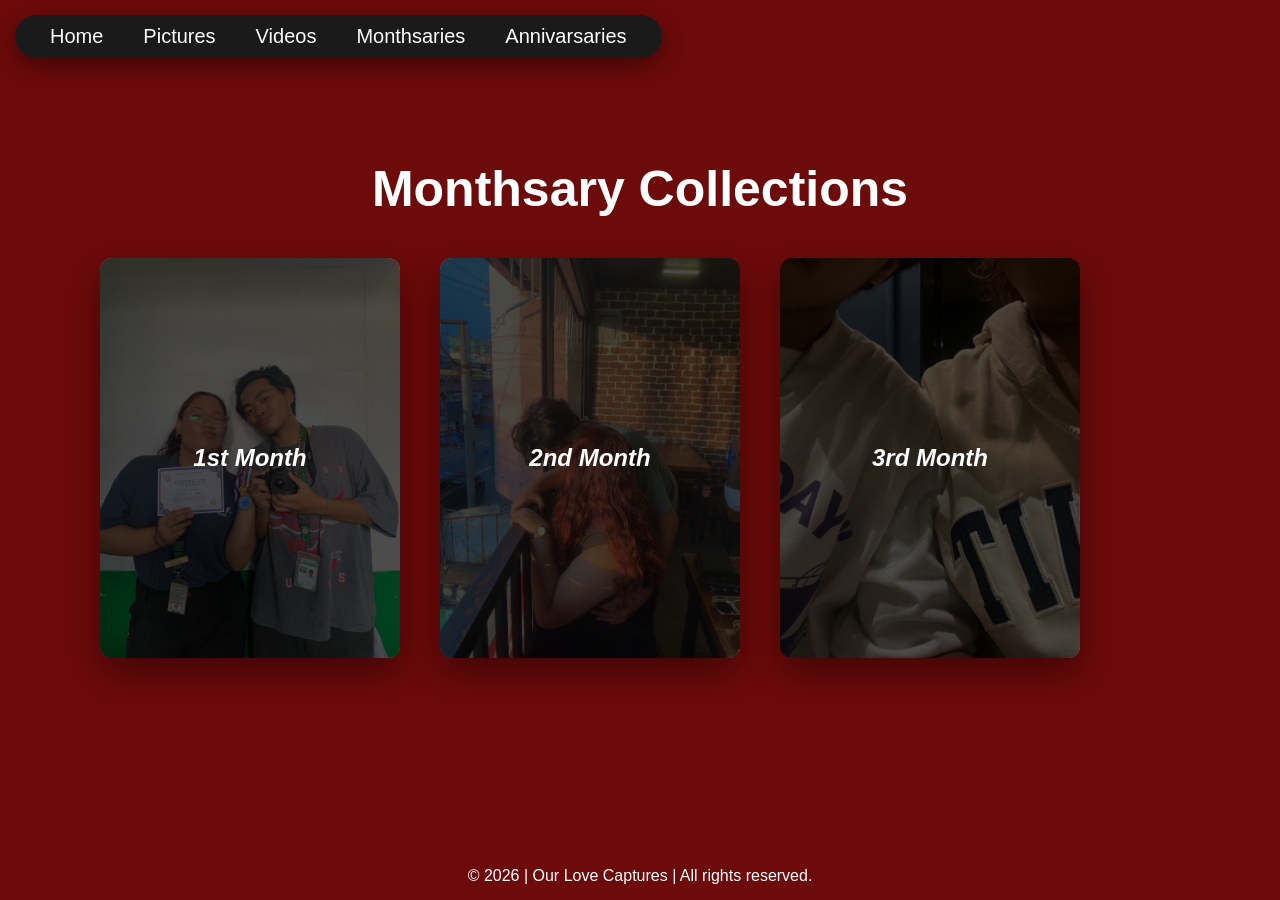
==== 1st.html @ 9244da83 "first commit" ====
<!DOCTYPE html>
<html lang="en">
<head>
    <meta charset="UTF-8">
    <meta name="viewport" content="width=device-width, initial-scale=1.0">
    <title>Monthsary Collections</title>
    <link rel="stylesheet" href="1st.css">
</head>
<body>
    <h1>Monthsary Collections</h1>

    <nav>
        <ul>
            <li><a href="index.html">Home</a></li>
            <li><a href="pictures.html">Pictures</a></li>
            <li><a href="videos.html">Videos</a></li>
            <li><a href="1st.html">Monthsaries</a></li>
            <li><a href="2nd.html">Annivarsaries</a></li>
        </ul>
    </nav>

    <div class="card-container">
        <a href="fm.html">    
            <div class="card">
                <img src="IMG_7839.jpg" alt="Monthversary Picture">
            </div>
        </a>

        <a href="sm.html">    
            <div class="second-card">
                <img src="sm8.jpg" alt="Monthversary Picture">
            </div>
        </a>

        <a href="tm.html">    
            <div class="third-card">
                <img src="./IMG_9196.jpg" alt="Monthversary Picture">
            </div>
        </a>
    </div>

    <footer class="site-footer">
        <p>&copy; 2026 | Our Love Captures | All rights reserved.</p>
    </footer>
</body>
</html>
---- 1st.css ----
* {
    margin: 0;
    padding: 0;
    box-sizing: border-box;
    font-family: sans-serif;
}

body {
    min-height: 100vh;
    background: rgb(109, 10, 10);
    display: block; 
    padding-top: 160px; 
}

/* NAVBAR DESIGN */
nav {
    position: fixed; 
    top: 15px; 
    left: 15px;
    z-index: 1000;
    padding: 10px 25px;
    background-color: #1a1a1a; 
    border-radius: 50px; 
    box-shadow: 0 8px 24px rgba(0, 0, 0, 0.4);
}

ul {
    list-style-type: none;
    display: flex;
    gap: 20px;
}

ul a {
    color: #ffffff; 
    text-decoration: none;
    font-size: 20px;
    padding: 5px 10px;
}

ul a:hover {
    color: red;
}

/* CENTERED TITLE */
h1 {
    text-align: center;
    font-size: 50px;
    font-weight: 900;
    color: #ffffff;
    margin-bottom: 40px; 
}

/* NEW: Card Container to align elements left-to-right */
.card-container {
    display: flex;
    flex-wrap: wrap;
    gap: 40px;          /* Spacing between the cards */
    padding-left: 100px; /* Aligns the group away from the left edge */
}

/* CARDS COMMON STYLES (Optional cleanup: you can merge these, but keeping them separate for your custom text) */
.card, .second-card, .third-card{
    position: relative;
    width: 300px;
    height: 400px;
    border-radius: 12px;
    box-shadow: 0 15px 35px rgba(0, 0, 0, 0.4);
    overflow: hidden;
    cursor: pointer;
}

.card img, .second-card img, .third-card img {
    width: 100%;
    height: 100%;
    object-fit: cover;
}

/* SHUTTER EFFECTS */
.card::before, .second-card::before, .third-card::before {
    font: italic bold 24px sans-serif;
    position: absolute;
    inset: 0;
    background: rgba(0, 0, 0, 0.7);
    color: #ffffff;
    display: flex;
    justify-content: center;
    align-items: center;
    clip-path: polygon(0% 0%, 100% 0%, 100% 100%, 0% 100%);
    transition: clip-path 0.6s cubic-bezier(0.77, 0, 0.175, 1);
    z-index: 2;
}

.card::before {
    content: '1st Month';
}

.second-card::before {
    content: '2nd Month';
}

.third-card::before {
    content: '3rd Month';
}

.card:hover::before, .second-card:hover::before, .third-card:hover::before {
    clip-path: polygon(0 0, 0 0, 100% 100%, 100% 100%);
}

footer {
  position: fixed;
  bottom: 15px;
  left: 50%;
  transform: translateX(-50%);
  color: white;
  text-align: center;
}
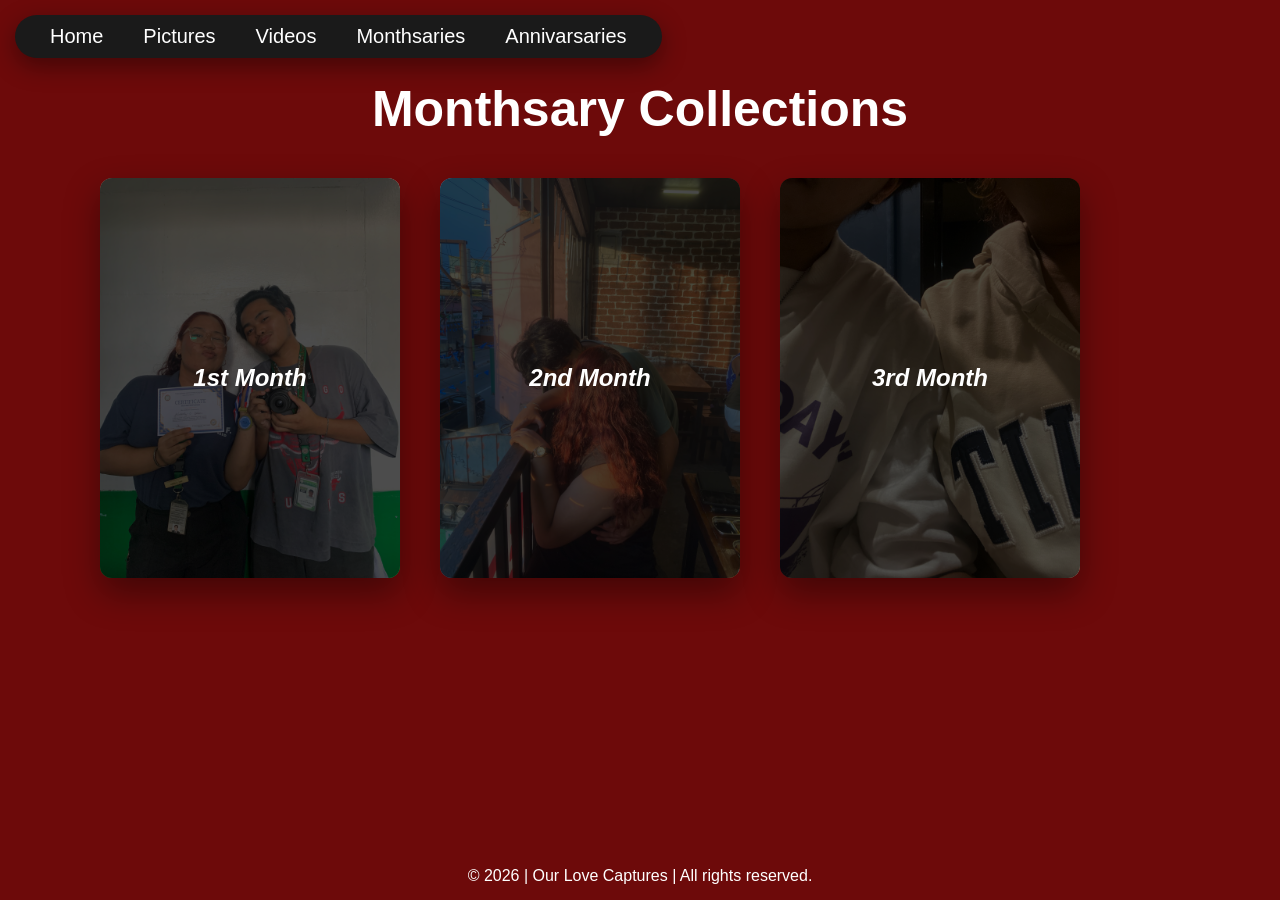
==== commit f9a37fe5: "Added Logos to Pages" ====
--- a/1st.html
+++ b/1st.html
@@ -3,6 +3,7 @@
 <head>
     <meta charset="UTF-8">
     <meta name="viewport" content="width=device-width, initial-scale=1.0">
+    <link rel="icon" type="image/png" href="LC.png">
     <title>Monthsary Collections</title>
     <link rel="stylesheet" href="1st.css">
 </head>
--- a/1st.css
+++ b/1st.css
@@ -9,7 +9,7 @@
     min-height: 100vh;
     background: rgb(109, 10, 10);
     display: block; 
-    padding-top: 160px; 
+    padding-top: 80px; 
 }
 
 /* NAVBAR DESIGN */
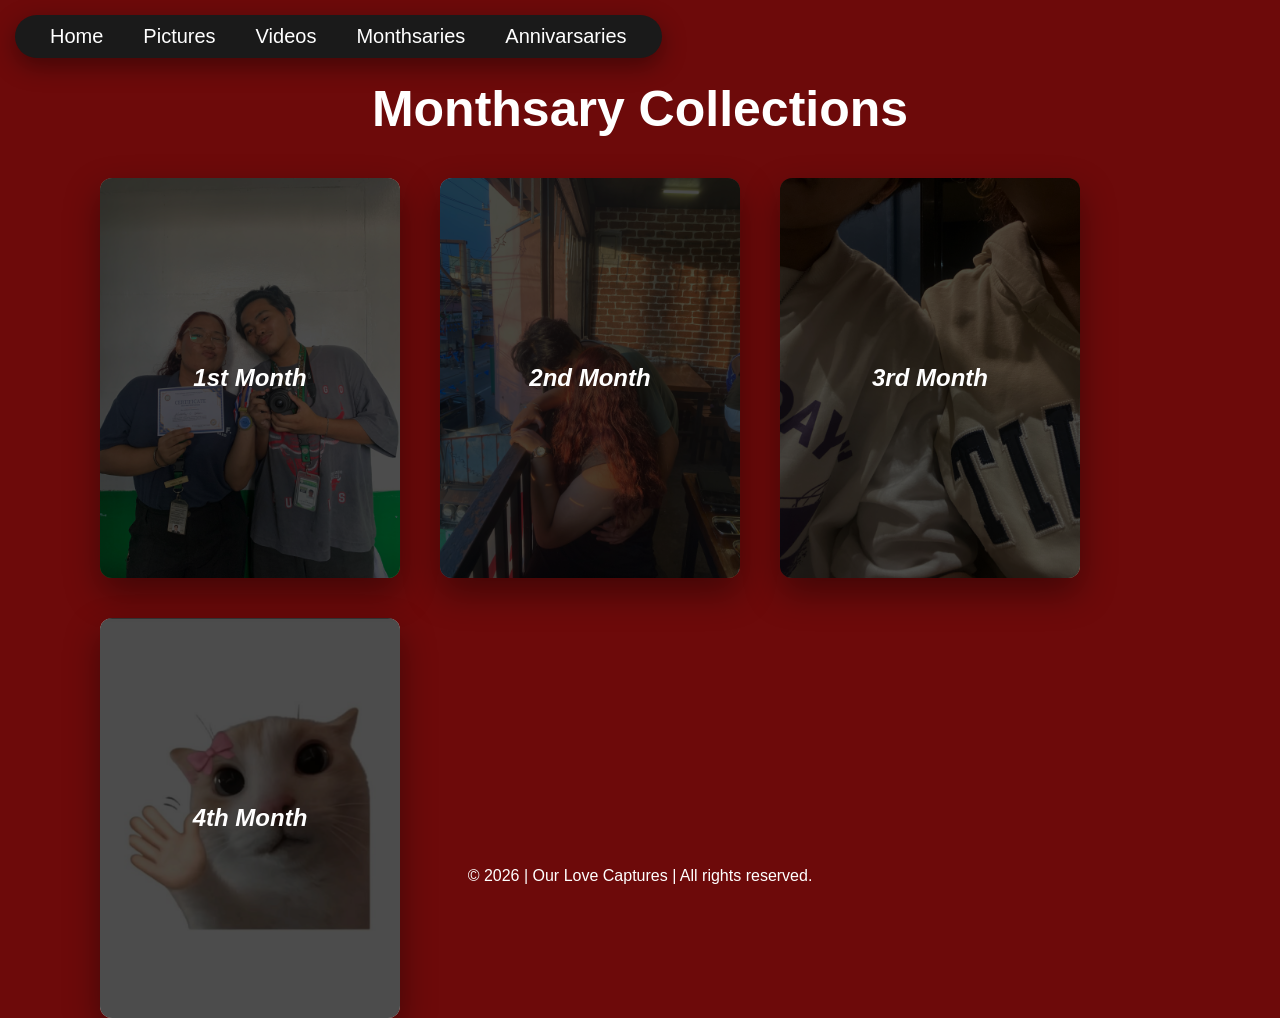
==== commit 1f7c9981: "Updated new compilations with pictures" ====
--- a/1st.html
+++ b/1st.html
@@ -38,6 +38,12 @@
                 <img src="./IMG_9196.jpg" alt="Monthversary Picture">
             </div>
         </a>
+
+        <a href="fourth.html">    
+            <div class="fourth-card">
+                <img src="wait.jpg" alt="Monthversary Picture">
+            </div>
+        </a>
     </div>
 
     <footer class="site-footer">
--- a/1st.css
+++ b/1st.css
@@ -59,7 +59,7 @@
 }
 
 /* CARDS COMMON STYLES (Optional cleanup: you can merge these, but keeping them separate for your custom text) */
-.card, .second-card, .third-card{
+.card, .second-card, .third-card, .fourth-card {
     position: relative;
     width: 300px;
     height: 400px;
@@ -69,14 +69,14 @@
     cursor: pointer;
 }
 
-.card img, .second-card img, .third-card img {
+.card img, .second-card img, .third-card img, .fourth-card img {
     width: 100%;
     height: 100%;
     object-fit: cover;
 }
 
 /* SHUTTER EFFECTS */
-.card::before, .second-card::before, .third-card::before {
+.card::before, .second-card::before, .third-card::before, .fourth-card::before {
     font: italic bold 24px sans-serif;
     position: absolute;
     inset: 0;
@@ -102,7 +102,11 @@
     content: '3rd Month';
 }
 
-.card:hover::before, .second-card:hover::before, .third-card:hover::before {
+.fourth-card::before {
+    content: '4th Month';
+}
+
+.card:hover::before, .second-card:hover::before, .third-card:hover::before, .fourth-card:hover::before {
     clip-path: polygon(0 0, 0 0, 100% 100%, 100% 100%);
 }
 
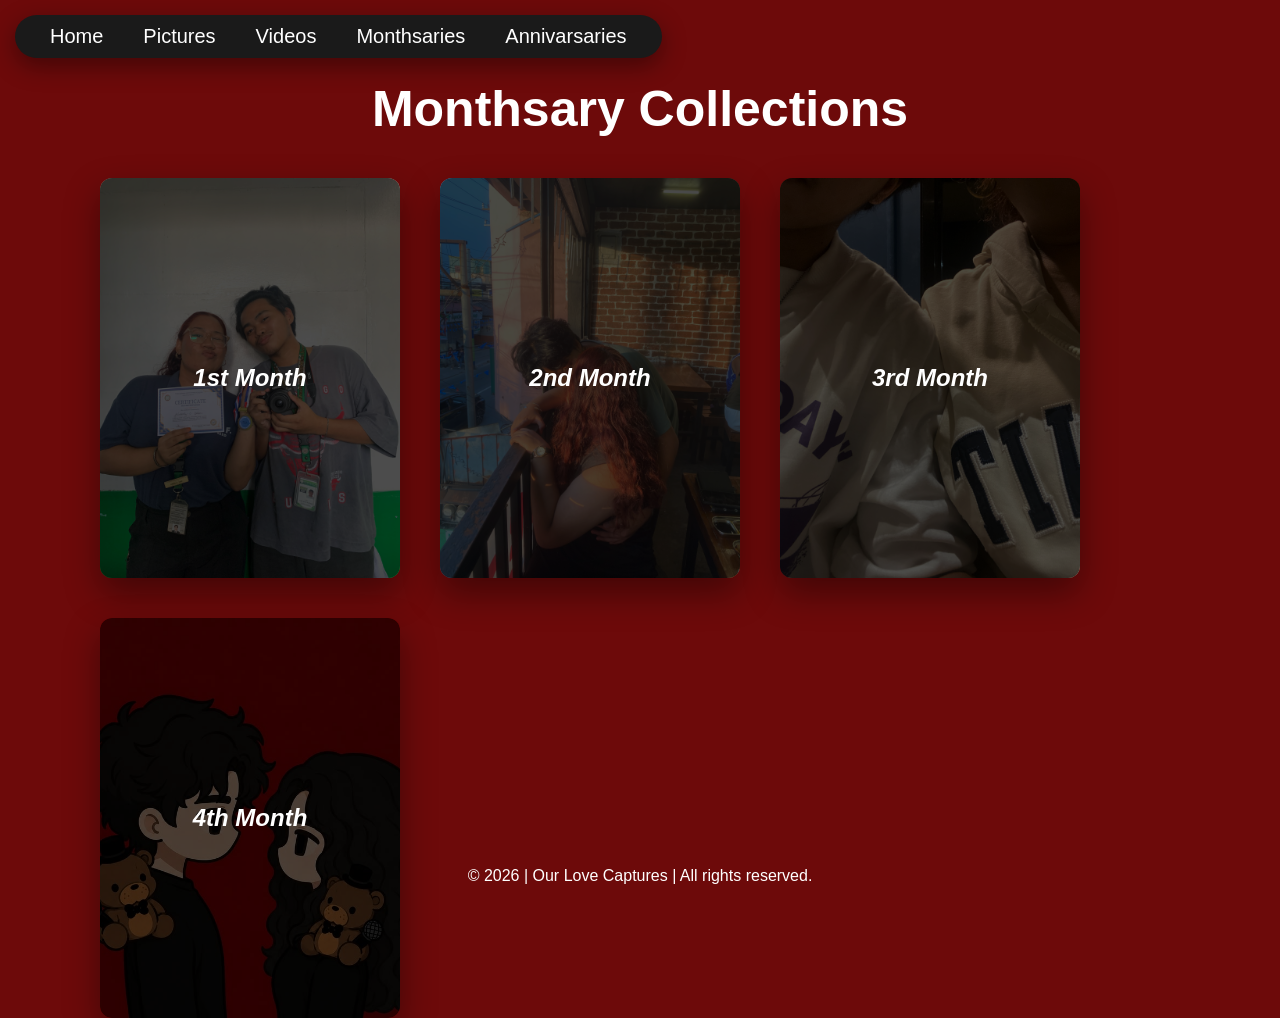
==== commit 131d9c66: "Added Photos to Fourth Month Collections" ====
--- a/1st.html
+++ b/1st.html
@@ -41,7 +41,7 @@
 
         <a href="fourth.html">    
             <div class="fourth-card">
-                <img src="wait.jpg" alt="Monthversary Picture">
+                <img src="IMG_0709.jpg" alt="Monthversary Picture">
             </div>
         </a>
     </div>
